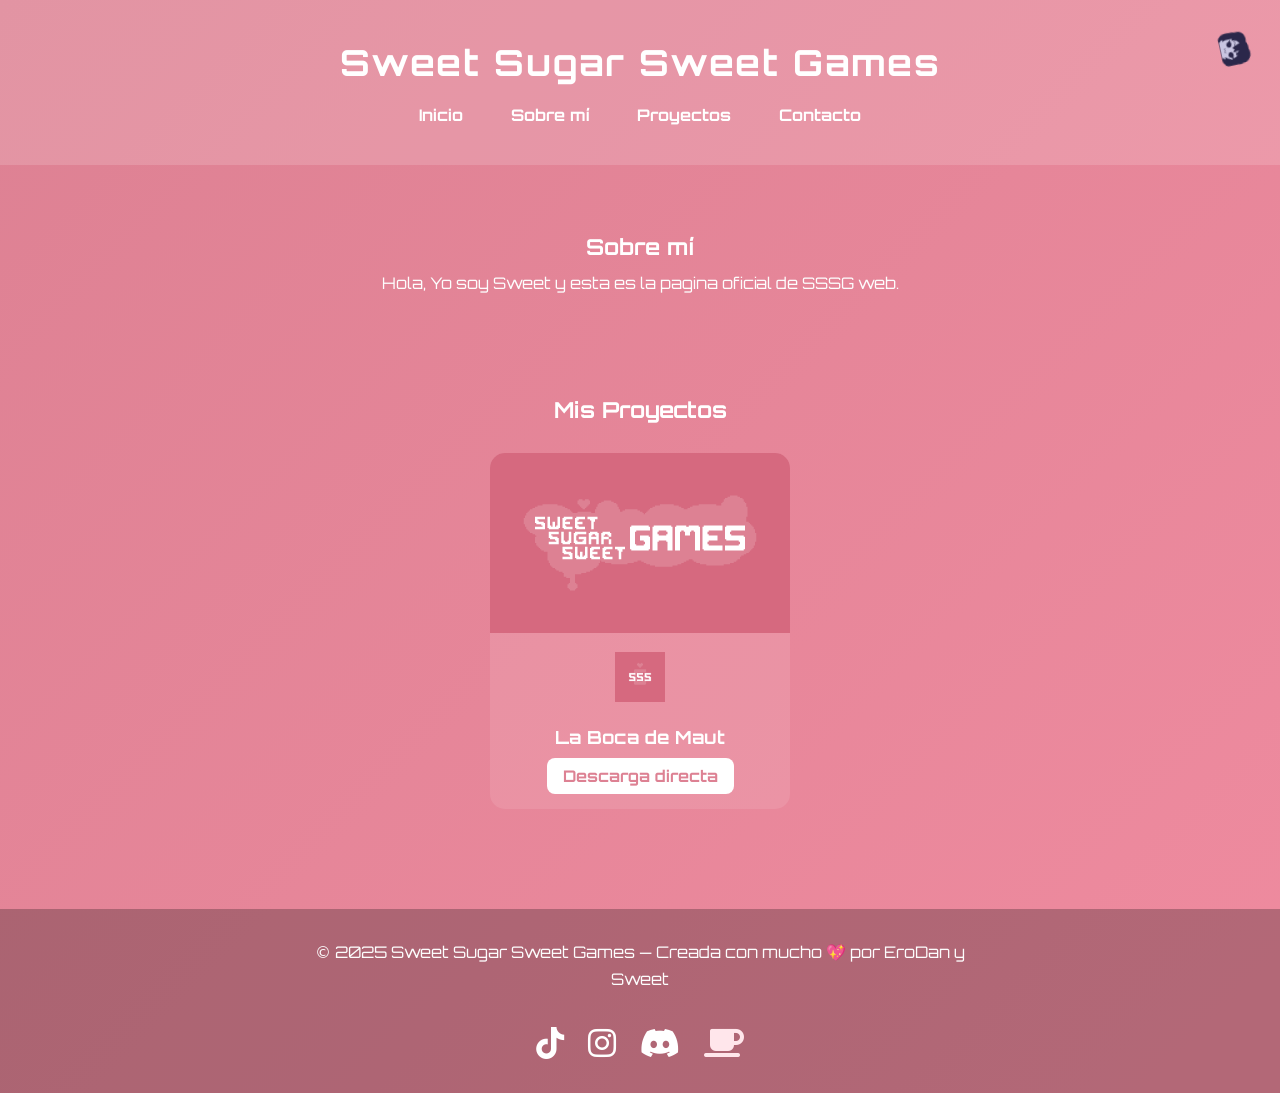
==== index.html @ f7aca6e4 "Add files via upload Primer intento" ====
<!DOCTYPE html>
<html lang="es">
<head>
  <meta charset="UTF-8">
  <meta name="viewport" content="width=device-width, initial-scale=1.0">
  <title>Sweet Sugar Sweet Games</title>
  <link href="https://fonts.googleapis.com/css2?family=Orbitron:wght@400;700&display=swap" rel="stylesheet">
  <link rel="stylesheet" href="https://cdnjs.cloudflare.com/ajax/libs/font-awesome/6.5.0/css/all.min.css">
  <link rel="stylesheet" href="style.css">
</head>
<body>
  <!-- Encabezado -->
  <div class="page-icon">
  <img src="images/iconoP1.png" alt="Icono Sweet Sugar Sweet Games">
  </div>
  <header>
    <h1>Sweet Sugar Sweet Games</h1>
    <nav>
      <ul>
        <li><a href="#">Inicio</a></li>
        <li><a href="#">Sobre mí</a></li>
        <li><a href="#">Proyectos</a></li>
        <li><a href="#">Contacto</a></li>
      </ul>
    </nav>
  </header>

  <!-- Contenido principal -->
  <main>
    <section>
      <h2>Sobre mí</h2>
      <p>Hola, Yo soy Sweet y esta es la pagina oficial de SSSG web.</p>
    </section>

    <section id="proyectos">
  <h2>Mis Proyectos</h2>
  <div class="proyectos-container">
    
    <!-- Proyecto 1 -->
    <div class="proyecto-card">
      <img class="portada" src="images/portada1.png" alt="Portada Proyecto 1">
      <div class="proyecto-info">
        <img class="icono" src="images/icono1.png" alt="Icono Proyecto 1">
        <h3>La Boca de Maut</h3>
        <a href="C:\Users\brada\OneDrive\Documentos\Juegos\Juegos SSSGAMES\La boca de Maut\Prueba 1.apk" target="_blank" class="btn">Descarga directa</a>
      </div>
    </div>
  </main>

  <!-- Pie de página -->
  <footer>
    <p>© 2025 Sweet Sugar Sweet Games — Creada con mucho 💖 por EroDan y Sweet</p>
    <div class="social-icons">
      <a href="https://www.tiktok.com/@sweet.sugar.sweet?_t=ZS-90t5aPC3BzE&_r=1" target="_blank"><i class="fab fa-tiktok"></i></a>
      <a href="https://www.instagram.com/sweet_sssg?igsh=eDF0NzF1bzJqMWNx" target="_blank"><i class="fab fa-instagram"></i></a>
      <a href="https://discord.gg/Xvjg9abQkz" target="_blank"><i class="fab fa-discord"></i></a>
      <a href="https://ko-fi.com/sweetsssg" target="_blank"><i class="fas fa-coffee"></i></a>
    </div>
  </footer>
  <script>
const icono = document.querySelector('.page-icon img');

const imagenes = [
  'images/iconoP1.png',
  'images/iconoP2.png',
  'images/iconoP3.png',
  'images/iconoP4.png',
  'images/iconoP5.png',
  'images/iconoP6.png'
];

let index = 0;
let rotation = 0;

function cambiarIcono() {
  index = (index + 1) % imagenes.length;
  icono.src = imagenes[index];
}

// Rotación continua a velocidad fija
function rotarContinuo() {
  rotation += 1; // Ajusta este valor para velocidad (grados por frame)
  icono.style.transform = `rotate(${rotation}deg)`; // Solo rotación, posición estable
  requestAnimationFrame(rotarContinuo);
}

// Iniciar animaciones
rotarContinuo();
setInterval(cambiarIcono, 3000); // Cambiar imagen cada 3 segundos
</script>
</body>
</html>
---- style.css ----
/* === Notas por si me olvido jajaja === */
body {
  background: linear-gradient(-45deg, #dd8193, #ff9bb3, #f58ea3, #dd8193);
  background-size: 400% 400%;
  animation: gradientFlow 10s ease infinite;
  font-family: 'Orbitron', system-ui, sans-serif;
  color: #ffffff;
  margin: 0;
  padding: 0;
}

@keyframes gradientFlow {
  0% { background-position: 0% 50%; }
  50% { background-position: 100% 50%; }
  100% { background-position: 0% 50%; }

}

/* === Encabezado === */
header {
  background-color: rgba(255, 255, 255, 0.15);
  text-align: center;
  padding: 40px 10px;
}

h1 {
  margin: 0;
  font-size: 36px;
  color: #ffffff;
  letter-spacing: 2px;
}

/* === Menú de navegación === */
nav ul {
  list-style: none;
  padding: 0;
  margin: 20px 0 0 0;
}

nav ul li {
  display: inline-block;
  margin: 0 12px;
}

nav ul li a {
  text-decoration: none;
  color: #fff;
  font-weight: bold;
  border-bottom: 2px solid transparent;
  padding: 6px 10px;
  transition: 0.3s;
}

nav ul li a:hover {
  border-color: #fff;
}

/* === Contenido principal === */
main {
  padding: 50px 20px;
  text-align: center;
}

h2 {
  color: #ffffff;
  font-size: 22px;
  margin-bottom: 10px;
}

p {
  color: #fdfdfd;
  font-size: 16px;
  max-width: 650px;
  margin: 0 auto 30px;
  line-height: 1.7;
}

/* === Footer === */
footer {
  background-color: rgba(0, 0, 0, 0.25);
  text-align: center;
  padding: 30px 10px;
  font-size: 14px;
}

/* Íconos sociales */
.social-icons {
  margin-top: 15px;
}

.social-icons a {
  color: #fff;
  font-size: 28px;
  margin: 0 10px;
  transition: 0.3s ease;
}

.social-icons a:hover {
  color: #ffe6eb;
  transform: scale(1.2);
}

/* === Responsive === */
@media (max-width: 768px) {
  h1 {
    font-size: 28px;
  }
  nav ul li {
    display: block;
    margin: 10px 0;
  }
  p {
    font-size: 14px;
  }
}

@media (max-width: 480px) {
  h1 {
    font-size: 22px;
  }
  p {
    font-size: 12px;
  }
  .social-icons a {
    font-size: 24px;
  }
}

.social-icons a:hover {
  color: #fff;
  transform: scale(1.2);
  text-shadow: 0 0 8px #fff;
}

.social-icons {
  text-align: center;
  margin-top: 20px;
}

.social-icons a {
  color: white;
  font-size: 2rem;
  margin: 0 10px;
  transition: transform 0.3s, color 0.3s;
}

.social-icons a:hover {
  color: #ffebf0;
  transform: scale(1.2);
}

/* === Sección de Proyectos === */
#proyectos {
  padding: 50px 20px;
  text-align: center;
}

.proyectos-container {
  display: flex;
  flex-wrap: wrap;
  justify-content: center;
  gap: 30px;
  margin-top: 30px;
}

.proyecto-card {
  background-color: rgba(255, 255, 255, 0.1);
  border-radius: 15px;
  overflow: hidden;
  width: 300px;
  transition: transform 0.3s, box-shadow 0.3s;
}

.proyecto-card:hover {
  transform: translateY(-10px);
  box-shadow: 0 10px 20px rgba(0,0,0,0.3);
}

.proyecto-card .portada {
  width: 100%;
  height: 180px;
  object-fit: cover;
}

.proyecto-info {
  padding: 15px;
  text-align: center;
}

.proyecto-info .icono {
  width: 50px;
  height: 50px;
  margin-bottom: 10px;
}

.proyecto-info h3 {
  font-size: 18px;
  margin: 10px 0;
  color: #fff;
}

.proyecto-info .btn {
  display: inline-block;
  padding: 8px 16px;
  background-color: #fff;
  color: #dd8193;
  font-weight: bold;
  border-radius: 8px;
  text-decoration: none;
  transition: 0.3s;
}

.proyecto-info .btn:hover {
  background-color: #ffe6eb;
}

/* Ícono fijo en la esquina superior derecha */
.page-icon {
  position: fixed;
  top: 20px;
  right: 20px;
  width: 60px;
  height: 60px;
  z-index: 1000;
  pointer-events: none;
  transform-style: preserve-3d;
}

/* Pequeña oscilación flotante */
.page-icon img {
  width: 100%;
  height: 100%;
  object-fit: contain;
  animation: float 1.5s ease-in-out infinite alternate;
}

@keyframes float {
  0%   { transform: translateY(0px); }
  50%  { transform: translateY(-5px); }
  100% { transform: translateY(0px); }
}

.social-icons a i.fa-coffee {
  color: #ffe6eb;
}

.social-icons a i.fa-coffee:hover {
  color: #ffe6eb;
}

/* === Responsive para tablets === */
@media (max-width: 992px) {
  nav ul {
    flex-direction: column;
    gap: 10px;
  }

  .proyectos-container {
    flex-direction: column;
    gap: 20px;
    align-items: center;
  }

  .proyecto-card {
    width: 80%;
  }

  .page-icon {
    width: 50px;
    height: 50px;
    top: 15px;
    right: 15px;
  }
}

/* === Responsive para móviles === */
@media (max-width: 600px) {
  header h1 {
    font-size: 1.8rem;
  }

  nav ul {
    gap: 5px;
  }

  .proyecto-info h3 {
    font-size: 16px;
  }

  .proyecto-card .portada {
    height: 150px;
  }

  .page-icon {
    width: 40px;
    height: 40px;
    top: 10px;
    right: 10px;
  }

  .social-icons a {
    font-size: 1.5rem;
    margin: 0 5px;
  }
}
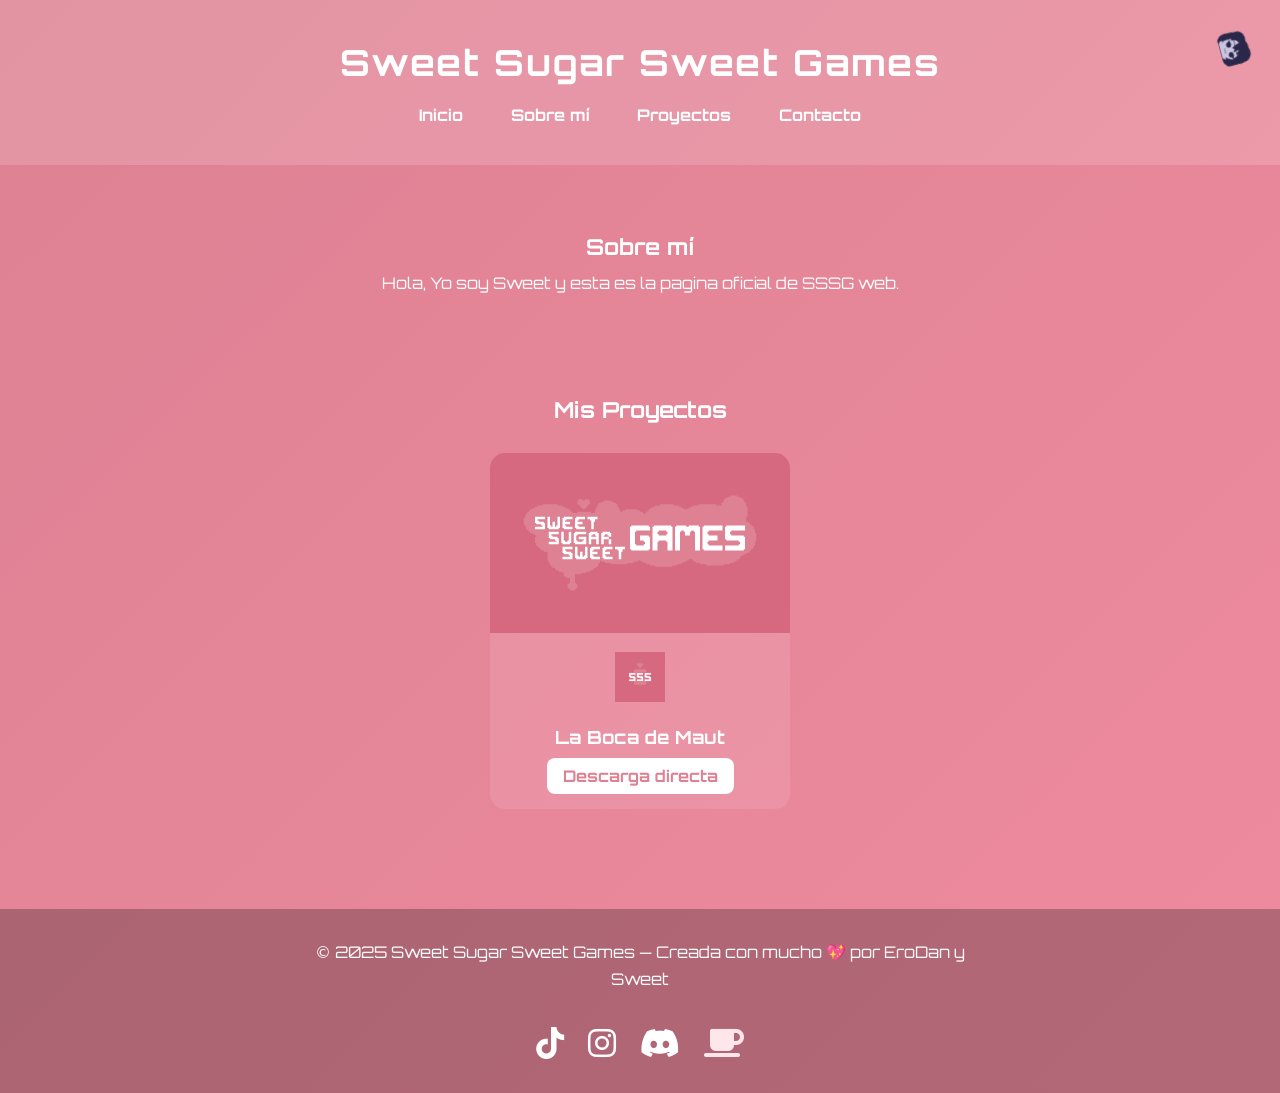
==== commit 490cc791: "Update index.html update1" ====
--- a/index.html
+++ b/index.html
@@ -42,7 +42,7 @@
       <div class="proyecto-info">
         <img class="icono" src="images/icono1.png" alt="Icono Proyecto 1">
         <h3>La Boca de Maut</h3>
-        <a href="C:\Users\brada\OneDrive\Documentos\Juegos\Juegos SSSGAMES\La boca de Maut\Prueba 1.apk" target="_blank" class="btn">Descarga directa</a>
+        <a href="https://drive.google.com/file/d/1JlmNO5VbASt9kgZBtqW55qjySYucaIOe/view?usp=drive_link" target="_blank" class="btn">Descarga directa</a>
       </div>
     </div>
   </main>
@@ -89,4 +89,5 @@
 setInterval(cambiarIcono, 3000); // Cambiar imagen cada 3 segundos
 </script>
 </body>
-</html>+
+</html>
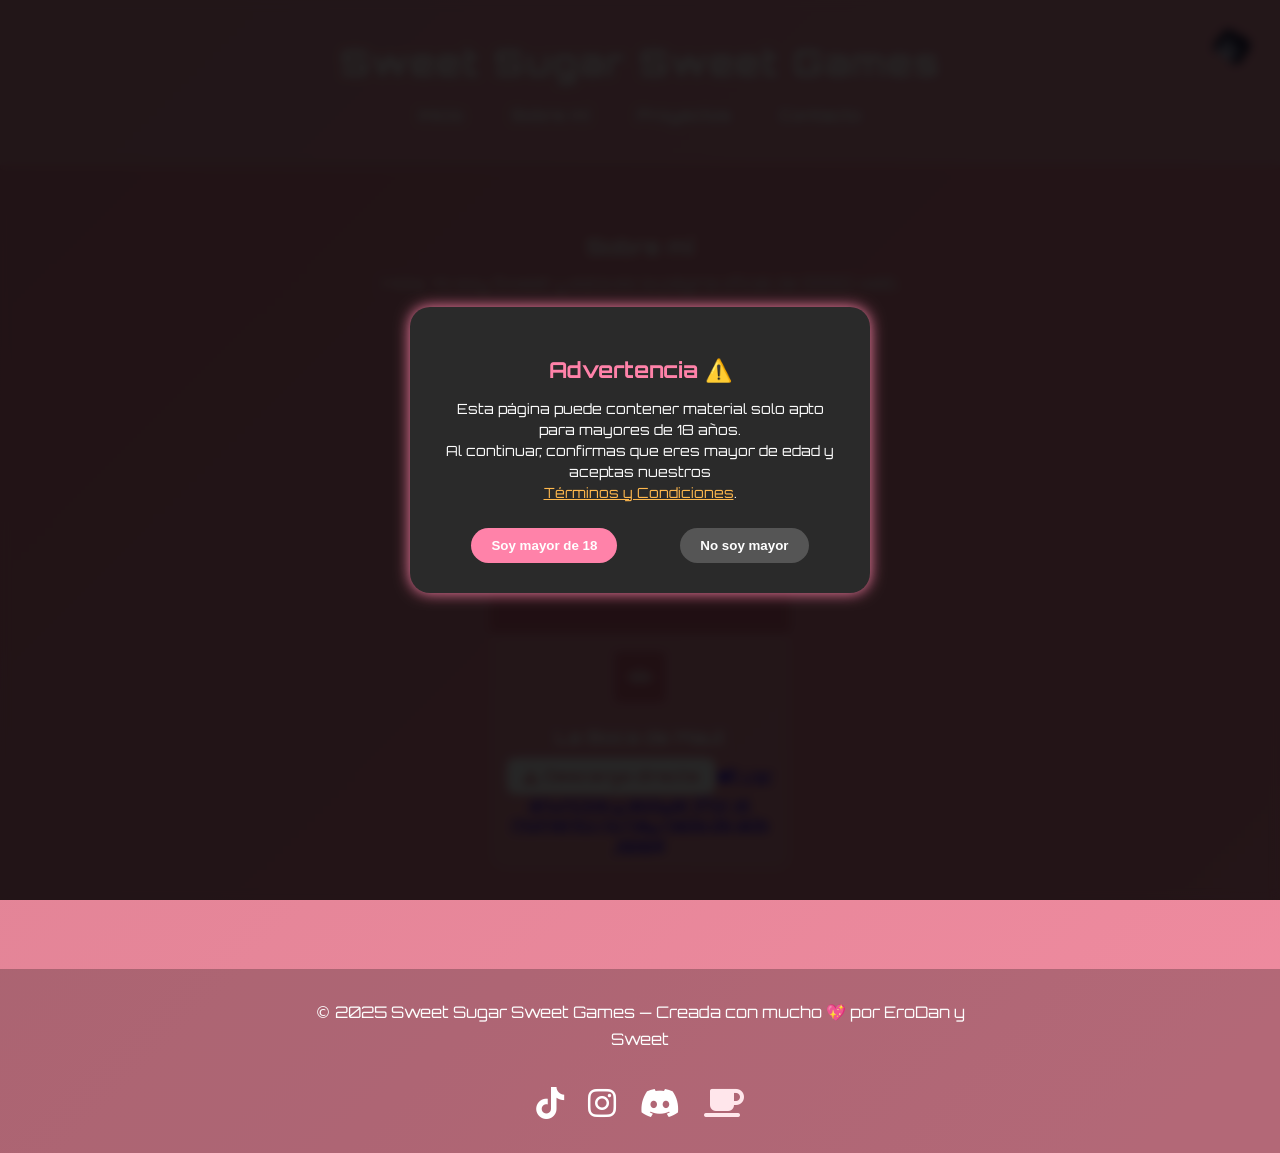
==== commit 99011634: "Update index.html" ====
--- a/index.html
+++ b/index.html
@@ -7,12 +7,111 @@
   <link href="https://fonts.googleapis.com/css2?family=Orbitron:wght@400;700&display=swap" rel="stylesheet">
   <link rel="stylesheet" href="https://cdnjs.cloudflare.com/ajax/libs/font-awesome/6.5.0/css/all.min.css">
   <link rel="stylesheet" href="style.css">
+  <style>
+    /* Fondo oscuro para el modal */
+    .modal {
+      position: fixed;
+      top: 0; left: 0;
+      width: 100%; height: 100%;
+      background: rgba(0, 0, 0, 0.85);
+      display: flex;
+      justify-content: center;
+      align-items: center;
+      z-index: 9999;
+      backdrop-filter: blur(5px);
+    }
+
+    .modal-content {
+      background: #2a2a2a;
+      color: white;
+      text-align: center;
+      padding: 30px;
+      border-radius: 20px;
+      max-width: 400px;
+      font-family: 'Orbitron', sans-serif;
+      box-shadow: 0 0 15px #ff82a9;
+      animation: aparecer 0.4s ease;
+    }
+
+    @keyframes aparecer {
+      from { transform: scale(0.8); opacity: 0; }
+      to { transform: scale(1); opacity: 1; }
+    }
+
+    .modal h2 {
+      color: #ff82a9;
+      margin-bottom: 15px;
+    }
+
+    .modal p {
+      font-size: 14px;
+      line-height: 1.5;
+      margin-bottom: 25px;
+    }
+
+    .modal-buttons {
+      display: flex;
+      justify-content: space-around;
+    }
+
+    .modal button {
+      border: none;
+      padding: 10px 20px;
+      border-radius: 25px;
+      cursor: pointer;
+      font-weight: bold;
+      transition: 0.3s;
+    }
+
+    .btn-accept {
+      background: #ff82a9;
+      color: white;
+    }
+
+    .btn-accept:hover {
+      background: #ff4f8b;
+      transform: scale(1.05);
+    }
+
+    .btn-decline {
+      background: #555;
+      color: white;
+    }
+
+    .btn-decline:hover {
+      background: #333;
+      transform: scale(1.05);
+    }
+
+    body.modal-open {
+      overflow: hidden;
+    }
+  </style>
 </head>
-<body>
+<body class="modal-open">
+
+  <!-- 🔸 Ventana emergente -->
+  <div id="modal" class="modal">
+    <div class="modal-content">
+      <h2>Advertencia ⚠️</h2>
+      <p>
+        Esta página puede contener material solo apto para mayores de 18 años.<br>
+        Al continuar, confirmas que eres mayor de edad y aceptas nuestros<br>
+        <a href="terminos.html" style="color:#ffb84d;" target="_blank">Términos y Condiciones</a>.
+      </p>
+      <div class="modal-buttons">
+        <button class="btn-accept" id="accept">Soy mayor de 18</button>
+        <button class="btn-decline" id="decline">No soy mayor</button>
+      </div>
+    </div>
+  </div>
+
+  <!-- Icono giratorio -->
+  <div class="page-icon">
+    <img src="images/iconoP1.png" alt="Icono Sweet Sugar Sweet Games">
+  </div>
+
   <!-- Encabezado -->
-  <div class="page-icon">
-  <img src="images/iconoP1.png" alt="Icono Sweet Sugar Sweet Games">
-  </div>
   <header>
     <h1>Sweet Sugar Sweet Games</h1>
     <nav>
@@ -29,25 +128,34 @@
   <main>
     <section>
       <h2>Sobre mí</h2>
-      <p>Hola, Yo soy Sweet y esta es la pagina oficial de SSSG web.</p>
+      <p>Hola, Yo soy Sweet y esta es la página oficial de SSSG web.</p>
     </section>
 
     <section id="proyectos">
-  <h2>Mis Proyectos</h2>
-  <div class="proyectos-container">
-    
-    <!-- Proyecto 1 -->
-    <div class="proyecto-card">
-      <img class="portada" src="images/portada1.png" alt="Portada Proyecto 1">
-      <div class="proyecto-info">
-        <img class="icono" src="images/icono1.png" alt="Icono Proyecto 1">
-        <h3>La Boca de Maut</h3>
-        <a href="https://drive.google.com/file/d/1JlmNO5VbASt9kgZBtqW55qjySYucaIOe/view?usp=drive_link" target="_blank" class="btn">Descarga directa</a>
+      <h2>Mis Proyectos</h2>
+      <div class="proyectos-container">
+        <div class="proyecto-card">
+          <img class="portada" src="images/portada1.png" alt="Portada Proyecto 1">
+          <div class="proyecto-info">
+            <img class="icono" src="images/icono1.png" alt="Icono Proyecto 1">
+            <h3>La Boca de Maut</h3>
+
+            <div class="botones-descarga">
+              <a href="https://www.mediafire.com/file/esbi109v1t63zx8/Demo_3.apk/file" target="_blank" class="btn">
+                <i class="fas fa-download"></i> Descarga directa
+              </a>
+
+              <a href="https://www.mediafire.com/file/esbi109v1t63zx8/Demo_3.apk/file"btn btn-apoyar">
+                <i class="fas fa-bullhorn"></i> Ver anuncios y apoyar (Por el momento no hay nada de ads jajaja)
+              </a>
+            </div>
+          </div>
+        </div>
       </div>
-    </div>
+    </section>
   </main>
 
-  <!-- Pie de página -->
+  <!-- Pie -->
   <footer>
     <p>© 2025 Sweet Sugar Sweet Games — Creada con mucho 💖 por EroDan y Sweet</p>
     <div class="social-icons">
@@ -57,37 +165,35 @@
       <a href="https://ko-fi.com/sweetsssg" target="_blank"><i class="fas fa-coffee"></i></a>
     </div>
   </footer>
+
+  <!-- Scripts -->
   <script>
-const icono = document.querySelector('.page-icon img');
+    // Icono giratorio
+    const icono = document.querySelector('.page-icon img');
+    const imagenes = [
+      'images/iconoP1.png','images/iconoP2.png','images/iconoP3.png',
+      'images/iconoP4.png','images/iconoP5.png','images/iconoP6.png'
+    ];
+    let index = 0, rotation = 0;
+    function cambiarIcono() { index = (index + 1) % imagenes.length; icono.src = imagenes[index]; }
+    function rotarContinuo() { rotation += 1; icono.style.transform = `rotate(${rotation}deg)`; requestAnimationFrame(rotarContinuo); }
+    rotarContinuo(); setInterval(cambiarIcono, 3000);
 
-const imagenes = [
-  'images/iconoP1.png',
-  'images/iconoP2.png',
-  'images/iconoP3.png',
-  'images/iconoP4.png',
-  'images/iconoP5.png',
-  'images/iconoP6.png'
-];
+    // Modal
+    const modal = document.getElementById('modal');
+    const btnAccept = document.getElementById('accept');
+    const btnDecline = document.getElementById('decline');
 
-let index = 0;
-let rotation = 0;
+    btnAccept.addEventListener('click', () => {
+      modal.style.display = 'none';
+      document.body.classList.remove('modal-open');
+    });
 
-function cambiarIcono() {
-  index = (index + 1) % imagenes.length;
-  icono.src = imagenes[index];
-}
+    btnDecline.addEventListener('click', () => {
+      window.location.href = 'https://google.com';
+    });
+  </script>
+</body>
+</html>
 
-// Rotación continua a velocidad fija
-function rotarContinuo() {
-  rotation += 1; // Ajusta este valor para velocidad (grados por frame)
-  icono.style.transform = `rotate(${rotation}deg)`; // Solo rotación, posición estable
-  requestAnimationFrame(rotarContinuo);
-}
 
-// Iniciar animaciones
-rotarContinuo();
-setInterval(cambiarIcono, 3000); // Cambiar imagen cada 3 segundos
-</script>
-</body>
-
-</html>
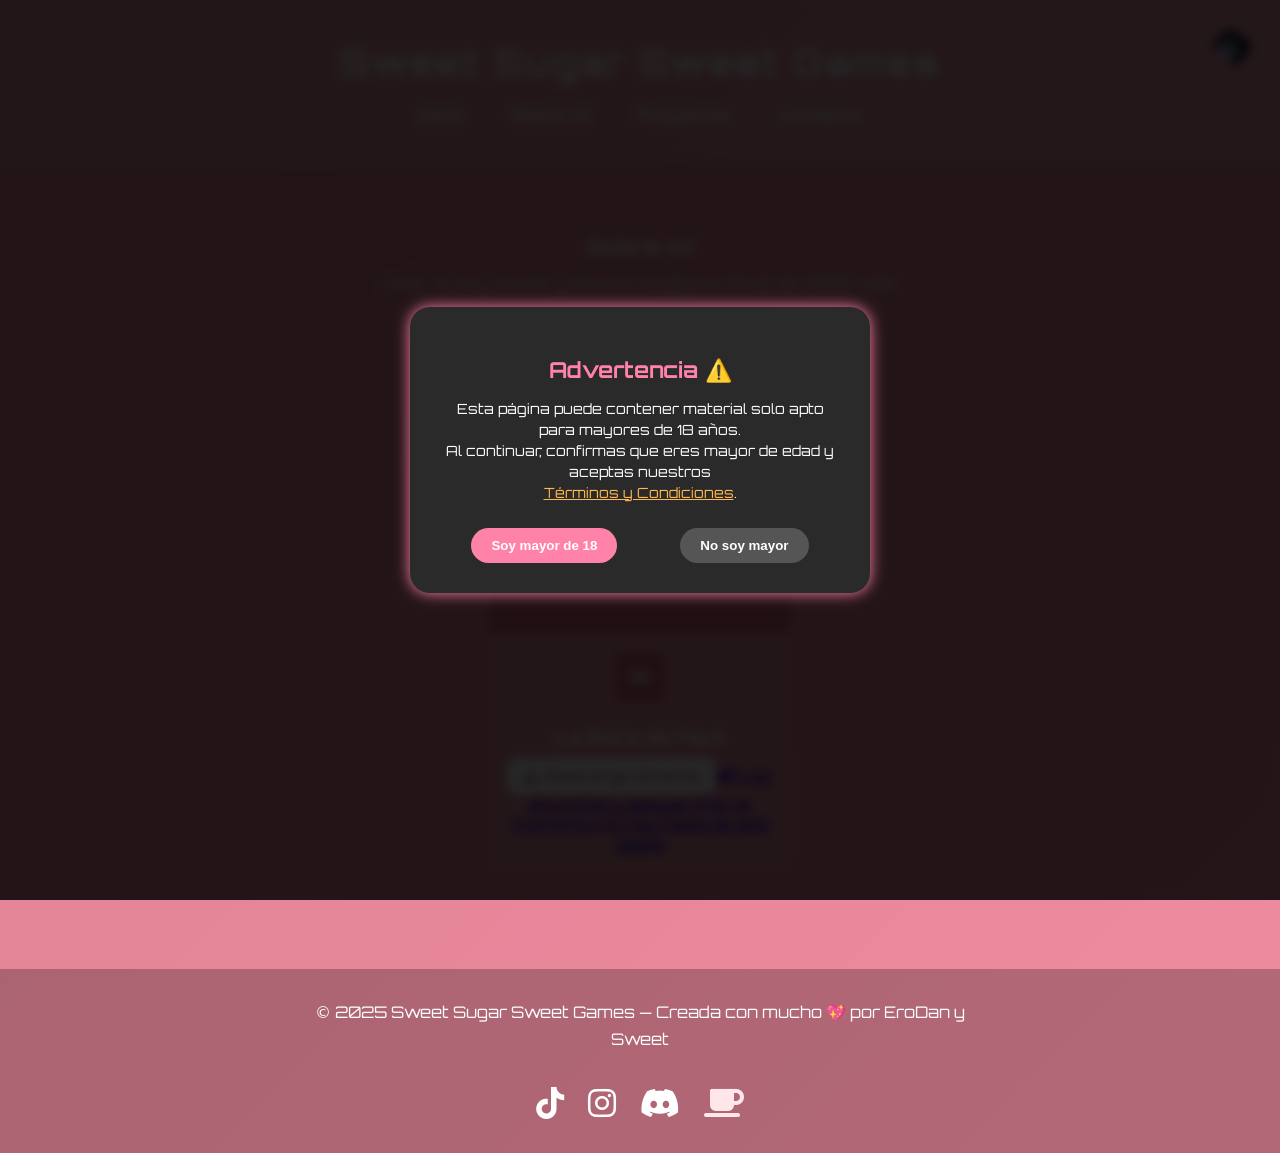
==== commit c3ec2c97: "Update index.html" ====
--- a/index.html
+++ b/index.html
@@ -141,7 +141,7 @@
             <h3>La Boca de Maut</h3>
 
             <div class="botones-descarga">
-              <a href="https://www.mediafire.com/file/esbi109v1t63zx8/Demo_3.apk/file" target="_blank" class="btn">
+              <a href="https://drive.google.com/file/d/1OKZrdGQsGCVY9Ee22rsiA5UYZzMHQe3z/view?usp=drive_link" target="_blank" class="btn">
                 <i class="fas fa-download"></i> Descarga directa
               </a>
 
@@ -197,3 +197,4 @@
 </html>
 
 
+
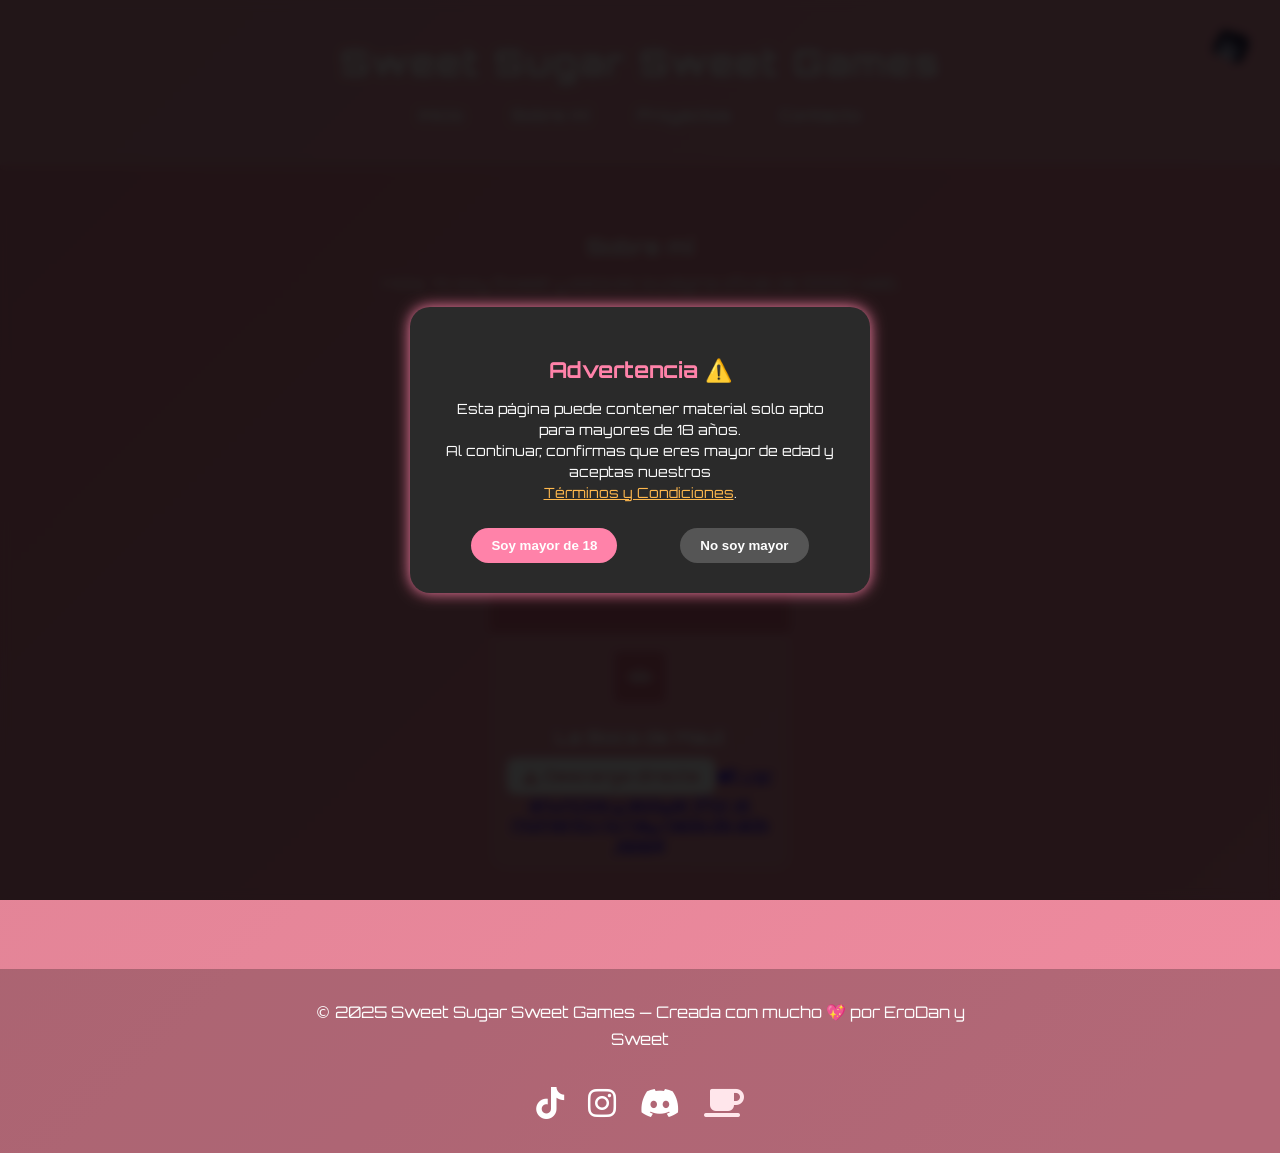
==== commit f1d137f1: "Update index.html" ====
--- a/index.html
+++ b/index.html
@@ -141,7 +141,7 @@
             <h3>La Boca de Maut</h3>
 
             <div class="botones-descarga">
-              <a href="https://drive.google.com/file/d/1OKZrdGQsGCVY9Ee22rsiA5UYZzMHQe3z/view?usp=drive_link" target="_blank" class="btn">
+              <a href="https://drive.google.com/file/d/1z76RTkWyxskHwCc18s3gBipoNeplOIC5/view?usp=drive_link" target="_blank" class="btn">
                 <i class="fas fa-download"></i> Descarga directa
               </a>
 
@@ -198,3 +198,4 @@
 
 
 
+
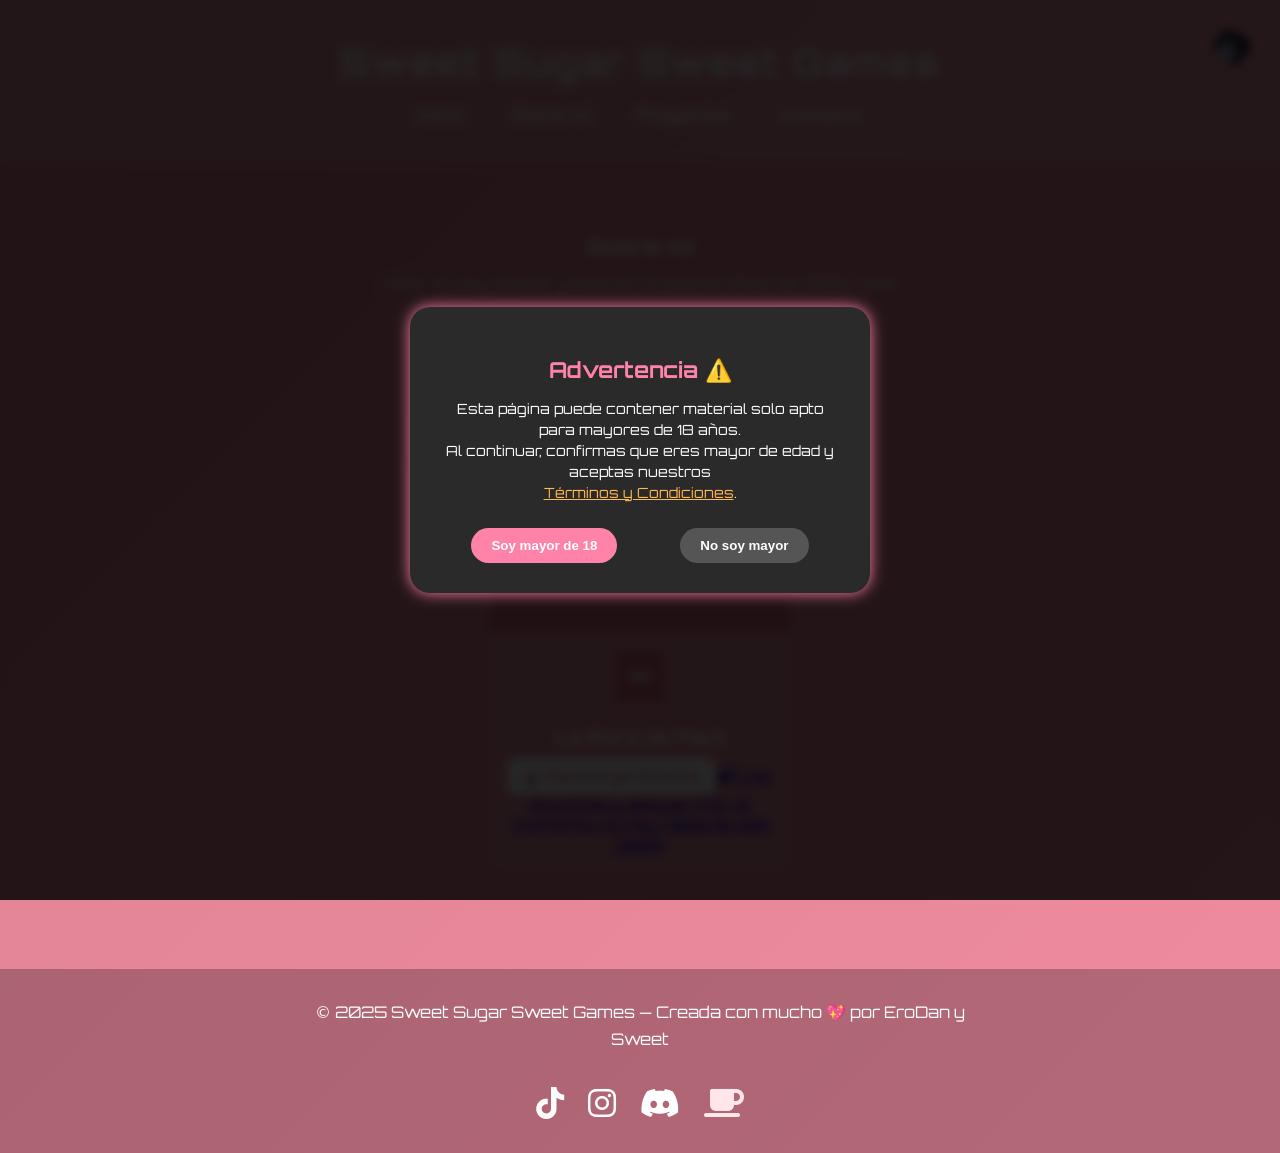
==== commit 7489f300: "Update index.html" ====
--- a/index.html
+++ b/index.html
@@ -161,7 +161,7 @@
     <div class="social-icons">
       <a href="https://www.tiktok.com/@sweet.sugar.sweet?_t=ZS-90t5aPC3BzE&_r=1" target="_blank"><i class="fab fa-tiktok"></i></a>
       <a href="https://www.instagram.com/sweet_sssg?igsh=eDF0NzF1bzJqMWNx" target="_blank"><i class="fab fa-instagram"></i></a>
-      <a href="https://discord.gg/Xvjg9abQkz" target="_blank"><i class="fab fa-discord"></i></a>
+      <a href="https://discord.gg/2UhqBFmsB6" target="_blank"><i class="fab fa-discord"></i></a>
       <a href="https://ko-fi.com/sweetsssg" target="_blank"><i class="fas fa-coffee"></i></a>
     </div>
   </footer>
@@ -199,3 +199,4 @@
 
 
 
+
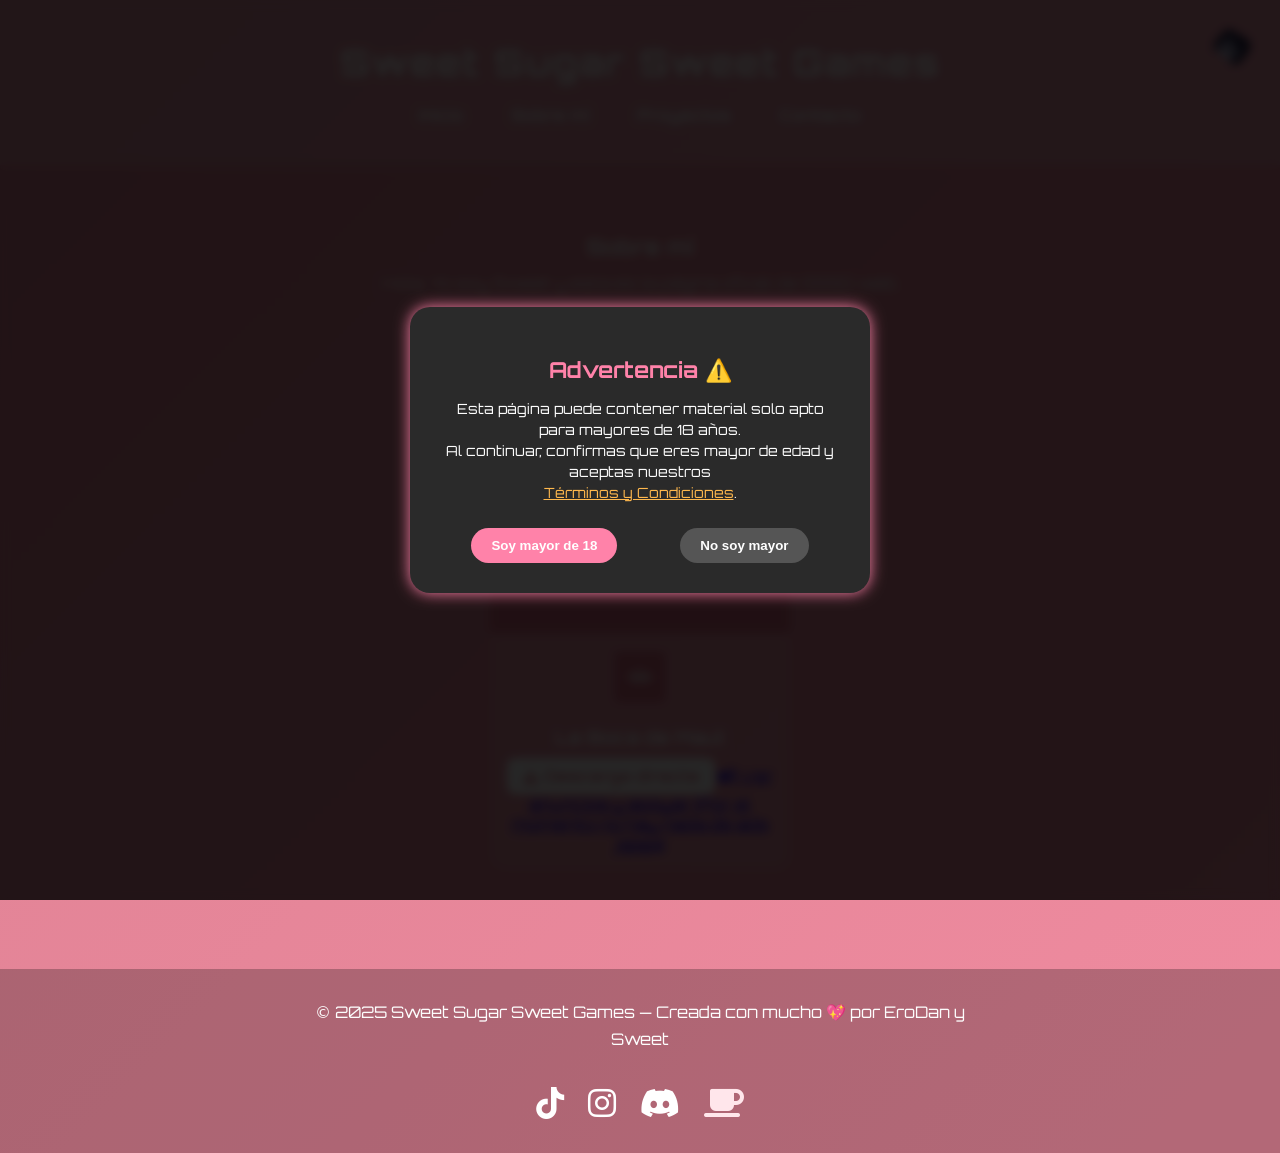
==== commit f6909695: "Update index.html" ====
--- a/index.html
+++ b/index.html
@@ -141,7 +141,7 @@
             <h3>La Boca de Maut</h3>
 
             <div class="botones-descarga">
-              <a href="https://drive.google.com/file/d/1z76RTkWyxskHwCc18s3gBipoNeplOIC5/view?usp=drive_link" target="_blank" class="btn">
+              <a href="https://drive.google.com/file/d/17qJ4EUla_Wo41O2wWf7Q_pGwee11-5HE/view?usp=drive_link" target="_blank" class="btn">
                 <i class="fas fa-download"></i> Descarga directa
               </a>
 
@@ -200,3 +200,4 @@
 
 
 
+
